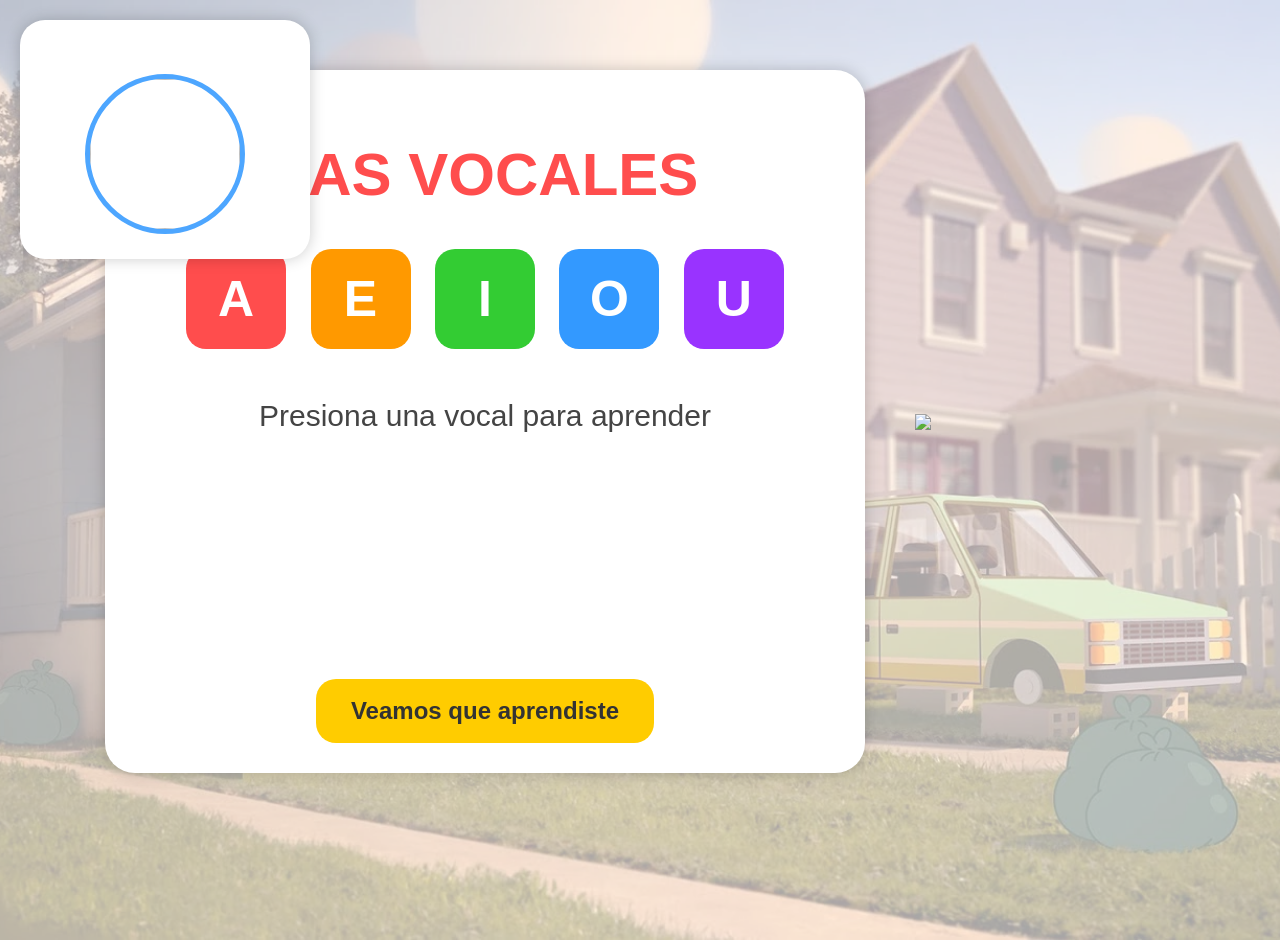
==== aprender.html @ 603ebb02 "Add files via upload" ====
<!DOCTYPE html>
<html lang="es">
<head>
<meta charset="UTF-8">

<title>Las Vocales</title>

<link rel="stylesheet" href="css/aprender.css">

<link rel="icon" href="img/icono.png">

</head>

<body>

<div class="overlay">

    <!-- PERFIL -->
    <div class="perfil">

        <h2 id="nombreUsuario"></h2>

        <img id="avatarUsuario" class="avatarUsuario">

    </div>

    <!-- CONTENIDO CENTRAL -->
    <div class="contenedor-principal">

        <!-- CAJA CENTRAL -->
        <div class="zona-centro">

            <!-- TITULO -->
            <h1 class="titulo">
            LAS VOCALES
            </h1>

            <!-- VOCALES -->
            <div class="vocales">

                <button class="vocal a"
                onclick="mostrarVocal('A')">
                A
                </button>

                <button class="vocal e"
                onclick="mostrarVocal('E')">
                E
                </button>

                <button class="vocal i"
                onclick="mostrarVocal('I')">
                I
                </button>

                <button class="vocal o"
                onclick="mostrarVocal('O')">
                O
                </button>

                <button class="vocal u"
                onclick="mostrarVocal('U')">
                U
                </button>

            </div>

            <!-- CONTENIDO -->
            <div id="contenido" class="contenido">

                <p class="mensaje">
                Presiona una vocal para aprender
                </p>

            </div>

            <!-- BOTON -->
            <button class="final"
            onclick="irEvaluacion()">

            Veamos que aprendiste

            </button>

        </div>

        <!-- GUMBALL -->
        <div class="zona-gumball">

            <img src="img/gumball.png"
            class="gumball">

        </div>

    </div>

</div>

<script src="js/aprender.js"></script>

</body>
</html>
---- css/aprender.css ----
body{

    margin:0;
    padding:0;

    font-family:Arial;

    overflow-x:hidden;

    background-image:url("../img/fondo-gumball.jpg");

    background-size:cover;

    background-position:center;

    background-repeat:no-repeat;

    animation:moverFondo 12s infinite alternate ease-in-out;
}


/* MOVIMIENTO FONDO */
@keyframes moverFondo{

    0%{
        background-position:center top;
    }

    100%{
        background-position:center bottom;
    }
}


/* CAPA */
.overlay{

    min-height:100vh;

    background:rgba(255,255,255,0.65);

    padding:20px;

    position:relative;
}


/* PERFIL */
.perfil{

    position:absolute;

    top:20px;

    left:20px;

    width:240px;

    background:white;

    border-radius:25px;

    padding:25px;

    text-align:center;

    box-shadow:0 0 15px rgba(0,0,0,0.2);
}

.perfil h2{

    font-size:35px;

    color:#333;

    margin-bottom:20px;

    word-break:break-word;
}

.avatarUsuario{

    width:150px;
    height:150px;

    object-fit:cover;

    border-radius:50%;

    border:5px solid #4da6ff;

    background:#fff;
}


/* CONTENEDOR */
.contenedor-principal{

    display:flex;

    justify-content:center;

    align-items:center;

    gap:50px;

    flex-wrap:wrap;

    padding-top:50px;
}


/* CAJA CENTRAL */
.zona-centro{

    background:white;

    border-radius:30px;

    padding:30px;

    width:700px;

    text-align:center;

    box-shadow:0 0 15px rgba(0,0,0,0.2);
}


/* TITULO */
.titulo{

    font-size:60px;

    color:#ff4d4d;

    text-shadow:3px 3px white;

    margin-bottom:30px;
}


/* GUMBALL */
.zona-gumball{

    display:flex;

    align-items:center;

    justify-content:center;
}

.gumball{

    width:260px;

    animation:flotar 2s infinite ease-in-out;
}


/* ANIMACION GUMBALL */
@keyframes flotar{

    0%{
        transform:translateY(0px);
    }

    50%{
        transform:translateY(-15px);
    }

    100%{
        transform:translateY(0px);
    }
}


/* VOCALES */
.vocales{

    margin-bottom:40px;
}

.vocal{

    width:100px;
    height:100px;

    border:none;

    border-radius:20px;

    margin:10px;

    font-size:50px;

    color:white;

    cursor:pointer;

    transition:0.3s;

    font-weight:bold;
}

.vocal:hover{

    transform:scale(1.1);
}

.a{
    background:#ff4d4d;
}

.e{
    background:#ff9900;
}

.i{
    background:#33cc33;
}

.o{
    background:#3399ff;
}

.u{
    background:#9933ff;
}


/* CONTENIDO */
.contenido{

    min-height:250px;
}

.mensaje{

    font-size:30px;

    color:#444;
}


/* OBJETOS */
.objetos{

    display:flex;

    justify-content:center;

    flex-wrap:wrap;

    gap:20px;
}

.tarjeta{

    background:#f8f8f8;

    width:160px;

    border-radius:20px;

    padding:15px;

    cursor:pointer;

    transition:0.3s;

    box-shadow:0 0 10px rgba(0,0,0,0.15);
}

.tarjeta:hover{

    transform:scale(1.08);
}

.tarjeta img{

    width:100px;
    height:100px;

    object-fit:contain;
}

.tarjeta p{

    font-size:24px;

    font-weight:bold;
}


/* BOTON */
.final{

    margin-top:30px;

    padding:18px 35px;

    border:none;

    border-radius:20px;

    background:#ffcc00;

    color:#333;

    font-size:24px;

    cursor:pointer;

    transition:0.3s;

    font-weight:bold;
}

.final:hover{

    transform:scale(1.05);

    background:#ffd633;
}
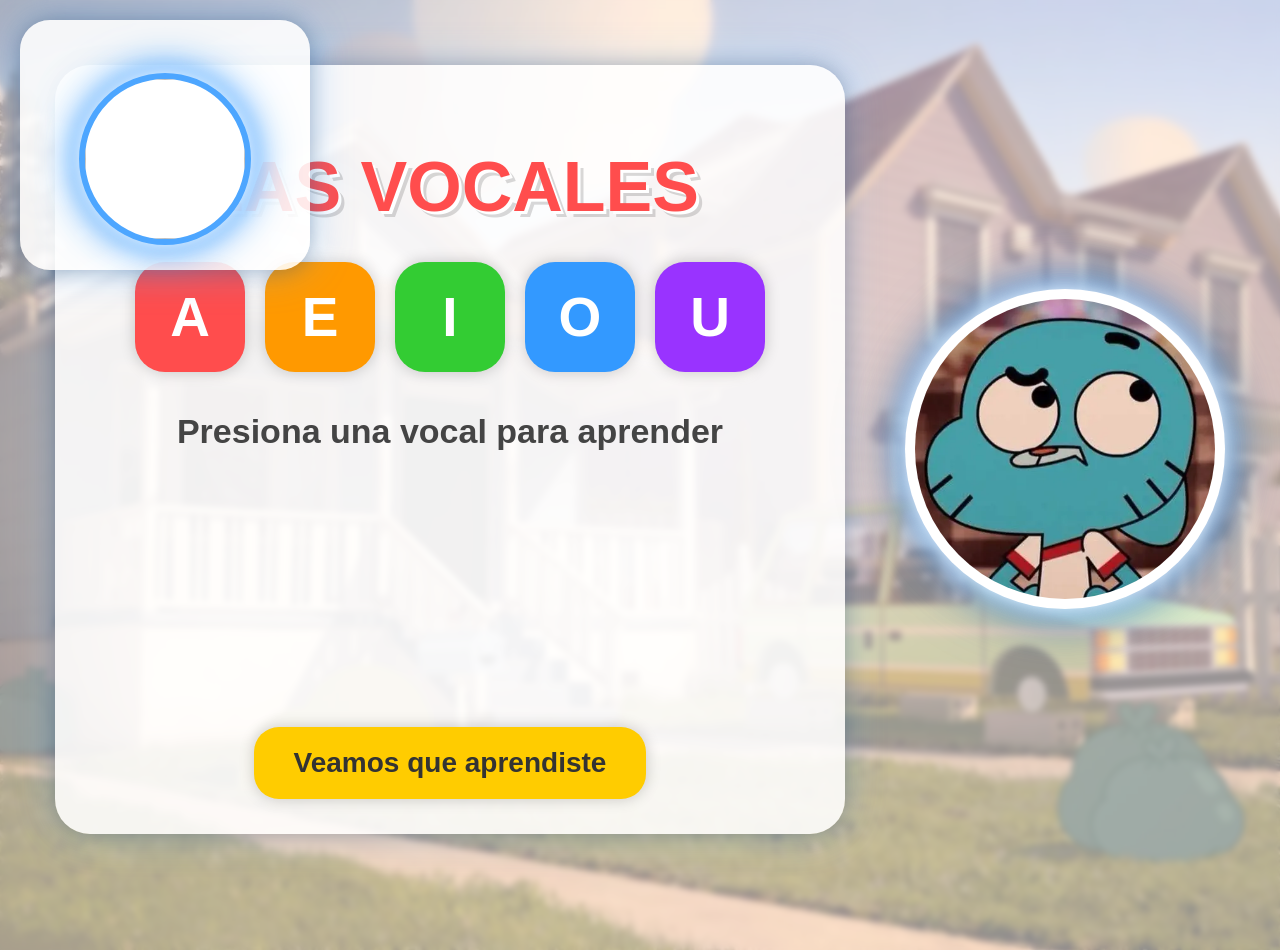
==== commit 3a07dd03: "Add files via upload" ====
--- a/aprender.html
+++ b/aprender.html
@@ -75,8 +75,9 @@
             </div>
 
             <!-- BOTON -->
-            <button class="final"
-            onclick="irEvaluacion()">
+<button type="button"
+class="final"
+onclick="irEvaluacion()">
 
             Veamos que aprendiste
 
--- a/css/aprender.css
+++ b/css/aprender.css
@@ -1,9 +1,13 @@
+/* =========================
+   BODY
+========================= */
+
 body{
 
     margin:0;
     padding:0;
 
-    font-family:Arial;
+    font-family:'Comic Sans MS', Arial, sans-serif;
 
     overflow-x:hidden;
 
@@ -15,11 +19,16 @@
 
     background-repeat:no-repeat;
 
+    min-height:100vh;
+
     animation:moverFondo 12s infinite alternate ease-in-out;
 }
 
 
-/* MOVIMIENTO FONDO */
+/* =========================
+   ANIMACION FONDO
+========================= */
+
 @keyframes moverFondo{
 
     0%{
@@ -32,20 +41,28 @@
 }
 
 
-/* CAPA */
+/* =========================
+   OVERLAY
+========================= */
+
 .overlay{
 
     min-height:100vh;
 
-    background:rgba(255,255,255,0.65);
-
-    padding:20px;
+    background:rgba(255,255,255,0.55);
+
+    padding:25px;
 
     position:relative;
-}
-
-
-/* PERFIL */
+
+    backdrop-filter:blur(3px);
+}
+
+
+/* =========================
+   PERFIL
+========================= */
+
 .perfil{
 
     position:absolute;
@@ -56,109 +73,443 @@
 
     width:240px;
 
+    background:rgba(255,255,255,0.88);
+
+    border-radius:30px;
+
+    padding:25px;
+
+    text-align:center;
+
+    box-shadow:
+    0 0 20px rgba(0,0,0,0.2),
+    0 0 40px rgba(77,166,255,0.4);
+
+    animation:
+    flotar 3s infinite ease-in-out;
+}
+
+.perfil h2{
+
+    font-size:34px;
+
+    color:#333;
+
+    margin-bottom:20px;
+
+    word-break:break-word;
+
+    text-shadow:
+    2px 2px white;
+}
+
+
+/* =========================
+   AVATAR
+========================= */
+
+.avatarUsuario{
+
+    width:160px;
+    height:160px;
+
+    object-fit:cover;
+
+    border-radius:50%;
+
+    border:6px solid #4da6ff;
+
     background:white;
 
+    box-shadow:
+    0 0 15px white,
+    0 0 30px #4da6ff,
+    0 0 50px #4da6ff;
+
+    animation:
+    vibrar 1s infinite alternate,
+    flotar 3s infinite ease-in-out;
+}
+
+
+/* =========================
+   CONTENEDOR PRINCIPAL
+========================= */
+
+.contenedor-principal{
+
+    display:flex;
+
+    justify-content:center;
+
+    align-items:center;
+
+    gap:60px;
+
+    flex-wrap:wrap;
+
+    padding-top:40px;
+}
+
+
+/* =========================
+   CAJA CENTRAL
+========================= */
+
+.zona-centro{
+
+    background:rgba(255,255,255,0.88);
+
+    border-radius:35px;
+
+    padding:35px;
+
+    width:720px;
+
+    text-align:center;
+
+    box-shadow:
+    0 0 20px rgba(0,0,0,0.2),
+    0 0 40px rgba(77,166,255,0.3);
+
+    animation:aparecer 1s ease;
+}
+
+
+/* =========================
+   TITULO
+========================= */
+
+.titulo{
+
+    font-size:70px;
+
+    color:#ff4d4d;
+
+    margin-bottom:35px;
+
+    text-shadow:
+    3px 3px white,
+    6px 6px rgba(0,0,0,0.15);
+
+    animation:
+    latido 2s infinite,
+    aparecer 1s ease;
+}
+
+
+/* =========================
+   GUMBALL
+========================= */
+
+.zona-gumball{
+
+    display:flex;
+
+    justify-content:center;
+
+    align-items:center;
+}
+
+.gumball{
+
+    width:300px;
+    height:300px;
+
+    object-fit:cover;
+
+    border-radius:50%;
+
+    background:white;
+
+    padding:10px;
+
+    box-shadow:
+    0 0 20px white,
+    0 0 40px #4da6ff,
+    0 0 60px rgba(77,166,255,0.5);
+
+    filter:drop-shadow(0 0 20px rgba(0,0,0,0.3));
+
+    animation:
+    flotar 3s infinite ease-in-out,
+    vibrar 1s infinite alternate;
+
+    transition:0.3s;
+}
+
+.gumball:hover{
+
+    transform:scale(1.08);
+
+    box-shadow:
+    0 0 25px white,
+    0 0 45px #4da6ff,
+    0 0 70px #4da6ff;
+}
+
+
+/* =========================
+   VOCALES
+========================= */
+
+.vocales{
+
+    display:flex;
+
+    justify-content:center;
+
+    align-items:center;
+
+    flex-wrap:wrap;
+
+    gap:20px;
+
+    margin-bottom:40px;
+}
+
+.vocal{
+
+    width:110px;
+    height:110px;
+
+    border:none;
+
+    border-radius:30px;
+
+    font-size:55px;
+
+    font-weight:bold;
+
+    color:white;
+
+    cursor:pointer;
+
+    transition:0.3s;
+
+    box-shadow:
+    0 0 15px rgba(0,0,0,0.2);
+
+    animation:
+    vibrar 1s infinite alternate,
+    flotar 3s infinite ease-in-out;
+}
+
+.vocal:hover{
+
+    transform:scale(1.12) rotate(3deg);
+}
+
+
+/* =========================
+   COLORES
+========================= */
+
+.a{
+    background:#ff4d4d;
+}
+
+.e{
+    background:#ff9900;
+}
+
+.i{
+    background:#33cc33;
+}
+
+.o{
+    background:#3399ff;
+}
+
+.u{
+    background:#9933ff;
+}
+
+
+/* =========================
+   CONTENIDO
+========================= */
+
+.contenido{
+
+    min-height:280px;
+}
+
+
+/* =========================
+   MENSAJE
+========================= */
+
+.mensaje{
+
+    font-size:34px;
+
+    color:#444;
+
+    font-weight:bold;
+
+    animation:latido 2s infinite;
+}
+
+
+/* =========================
+   OBJETOS
+========================= */
+
+.objetos{
+
+    display:flex;
+
+    justify-content:center;
+
+    align-items:center;
+
+    flex-wrap:wrap;
+
+    gap:25px;
+}
+
+
+/* =========================
+   TARJETAS
+========================= */
+
+.tarjeta{
+
+    background:#f8f8f8;
+
+    width:170px;
+
+    border-radius:30px;
+
+    padding:18px;
+
+    cursor:pointer;
+
+    transition:0.3s;
+
+    box-shadow:
+    0 0 15px rgba(0,0,0,0.15);
+
+    animation:
+    aparecer 0.7s ease;
+}
+
+.tarjeta:hover{
+
+    transform:
+    scale(1.08)
+    rotate(2deg);
+
+    box-shadow:
+    0 0 20px #4da6ff,
+    0 0 40px rgba(77,166,255,0.5);
+}
+
+
+/* =========================
+   IMAGENES
+========================= */
+
+.tarjeta img{
+
+    width:120px;
+    height:120px;
+
+    object-fit:cover;
+
+    border-radius:50%;
+
+    background:white;
+
+    padding:10px;
+
+    box-shadow:
+    0 0 15px white,
+    0 0 25px #4da6ff,
+    0 0 45px #4da6ff;
+
+    animation:
+    flotar 3s infinite ease-in-out,
+    vibrar 1s infinite alternate;
+
+    transition:0.3s;
+}
+
+.tarjeta img:hover{
+
+    transform:scale(1.08);
+
+    box-shadow:
+    0 0 20px white,
+    0 0 40px #4da6ff,
+    0 0 60px #4da6ff;
+}
+
+
+/* =========================
+   TEXTO TARJETAS
+========================= */
+
+.tarjeta p{
+
+    font-size:26px;
+
+    font-weight:bold;
+
+    color:#333;
+
+    margin-top:15px;
+}
+
+
+/* =========================
+   BOTON FINAL
+========================= */
+
+.final{
+
+    margin-top:35px;
+
+    padding:20px 40px;
+
+    border:none;
+
     border-radius:25px;
 
-    padding:25px;
-
-    text-align:center;
-
-    box-shadow:0 0 15px rgba(0,0,0,0.2);
-}
-
-.perfil h2{
-
-    font-size:35px;
+    background:#ffcc00;
 
     color:#333;
 
-    margin-bottom:20px;
-
-    word-break:break-word;
-}
-
-.avatarUsuario{
-
-    width:150px;
-    height:150px;
-
-    object-fit:cover;
-
-    border-radius:50%;
-
-    border:5px solid #4da6ff;
-
-    background:#fff;
-}
-
-
-/* CONTENEDOR */
-.contenedor-principal{
-
-    display:flex;
-
-    justify-content:center;
-
-    align-items:center;
-
-    gap:50px;
-
-    flex-wrap:wrap;
-
-    padding-top:50px;
-}
-
-
-/* CAJA CENTRAL */
-.zona-centro{
-
-    background:white;
-
-    border-radius:30px;
-
-    padding:30px;
-
-    width:700px;
-
-    text-align:center;
-
-    box-shadow:0 0 15px rgba(0,0,0,0.2);
-}
-
-
-/* TITULO */
-.titulo{
-
-    font-size:60px;
-
-    color:#ff4d4d;
-
-    text-shadow:3px 3px white;
-
-    margin-bottom:30px;
-}
-
-
-/* GUMBALL */
-.zona-gumball{
-
-    display:flex;
-
-    align-items:center;
-
-    justify-content:center;
-}
-
-.gumball{
-
-    width:260px;
-
-    animation:flotar 2s infinite ease-in-out;
-}
-
-
-/* ANIMACION GUMBALL */
+    font-size:28px;
+
+    font-weight:bold;
+
+    cursor:pointer;
+
+    transition:0.3s;
+
+    box-shadow:
+    0 0 15px rgba(0,0,0,0.2);
+
+    animation:latido 2s infinite;
+}
+
+.final:hover{
+
+    transform:scale(1.08);
+
+    background:#ffd633;
+
+    box-shadow:
+    0 0 25px #ffcc00;
+}
+
+
+/* =========================
+   ANIMACIONES
+========================= */
+
 @keyframes flotar{
 
     0%{
@@ -166,7 +517,7 @@
     }
 
     50%{
-        transform:translateY(-15px);
+        transform:translateY(-12px);
     }
 
     100%{
@@ -174,152 +525,125 @@
     }
 }
 
-
-/* VOCALES */
-.vocales{
-
-    margin-bottom:40px;
-}
-
-.vocal{
-
-    width:100px;
-    height:100px;
-
-    border:none;
-
-    border-radius:20px;
-
-    margin:10px;
-
-    font-size:50px;
-
-    color:white;
-
-    cursor:pointer;
-
-    transition:0.3s;
-
-    font-weight:bold;
-}
-
-.vocal:hover{
-
-    transform:scale(1.1);
-}
-
-.a{
-    background:#ff4d4d;
-}
-
-.e{
-    background:#ff9900;
-}
-
-.i{
-    background:#33cc33;
-}
-
-.o{
-    background:#3399ff;
-}
-
-.u{
-    background:#9933ff;
-}
-
-
-/* CONTENIDO */
-.contenido{
-
-    min-height:250px;
-}
-
-.mensaje{
-
-    font-size:30px;
-
-    color:#444;
-}
-
-
-/* OBJETOS */
-.objetos{
-
-    display:flex;
-
-    justify-content:center;
-
-    flex-wrap:wrap;
-
-    gap:20px;
-}
-
-.tarjeta{
-
-    background:#f8f8f8;
-
-    width:160px;
-
-    border-radius:20px;
-
-    padding:15px;
-
-    cursor:pointer;
-
-    transition:0.3s;
-
-    box-shadow:0 0 10px rgba(0,0,0,0.15);
-}
-
-.tarjeta:hover{
-
-    transform:scale(1.08);
-}
-
-.tarjeta img{
-
-    width:100px;
-    height:100px;
-
-    object-fit:contain;
-}
-
-.tarjeta p{
-
-    font-size:24px;
-
-    font-weight:bold;
-}
-
-
-/* BOTON */
-.final{
-
-    margin-top:30px;
-
-    padding:18px 35px;
-
-    border:none;
-
-    border-radius:20px;
-
-    background:#ffcc00;
-
-    color:#333;
-
-    font-size:24px;
-
-    cursor:pointer;
-
-    transition:0.3s;
-
-    font-weight:bold;
-}
-
-.final:hover{
-
-    transform:scale(1.05);
-
-    background:#ffd633;
-}
+@keyframes vibrar{
+
+    0%{
+        transform:rotate(0deg);
+    }
+
+    25%{
+        transform:rotate(1deg);
+    }
+
+    50%{
+        transform:rotate(-1deg);
+    }
+
+    75%{
+        transform:rotate(1deg);
+    }
+
+    100%{
+        transform:rotate(0deg);
+    }
+}
+
+@keyframes latido{
+
+    0%{
+        transform:scale(1);
+    }
+
+    50%{
+        transform:scale(1.04);
+    }
+
+    100%{
+        transform:scale(1);
+    }
+}
+
+@keyframes aparecer{
+
+    from{
+
+        opacity:0;
+
+        transform:translateY(-40px);
+    }
+
+    to{
+
+        opacity:1;
+
+        transform:translateY(0px);
+    }
+}
+
+
+/* =========================
+   RESPONSIVE
+========================= */
+
+@media(max-width:900px){
+
+    .perfil{
+
+        position:relative;
+
+        top:0;
+        left:0;
+
+        margin:auto;
+        margin-bottom:25px;
+    }
+
+    .titulo{
+
+        font-size:50px;
+    }
+
+    .zona-centro{
+
+        width:95%;
+    }
+
+    .gumball{
+
+        width:220px;
+    }
+
+    .vocal{
+
+        width:90px;
+        height:90px;
+
+        font-size:45px;
+    }
+
+    .tarjeta{
+
+        width:140px;
+    }
+
+    .tarjeta img{
+
+        width:90px;
+        height:90px;
+    }
+
+    .tarjeta p{
+
+        font-size:22px;
+    }
+
+    .mensaje{
+
+        font-size:28px;
+    }
+
+    .final{
+
+        font-size:22px;
+    }
+}
